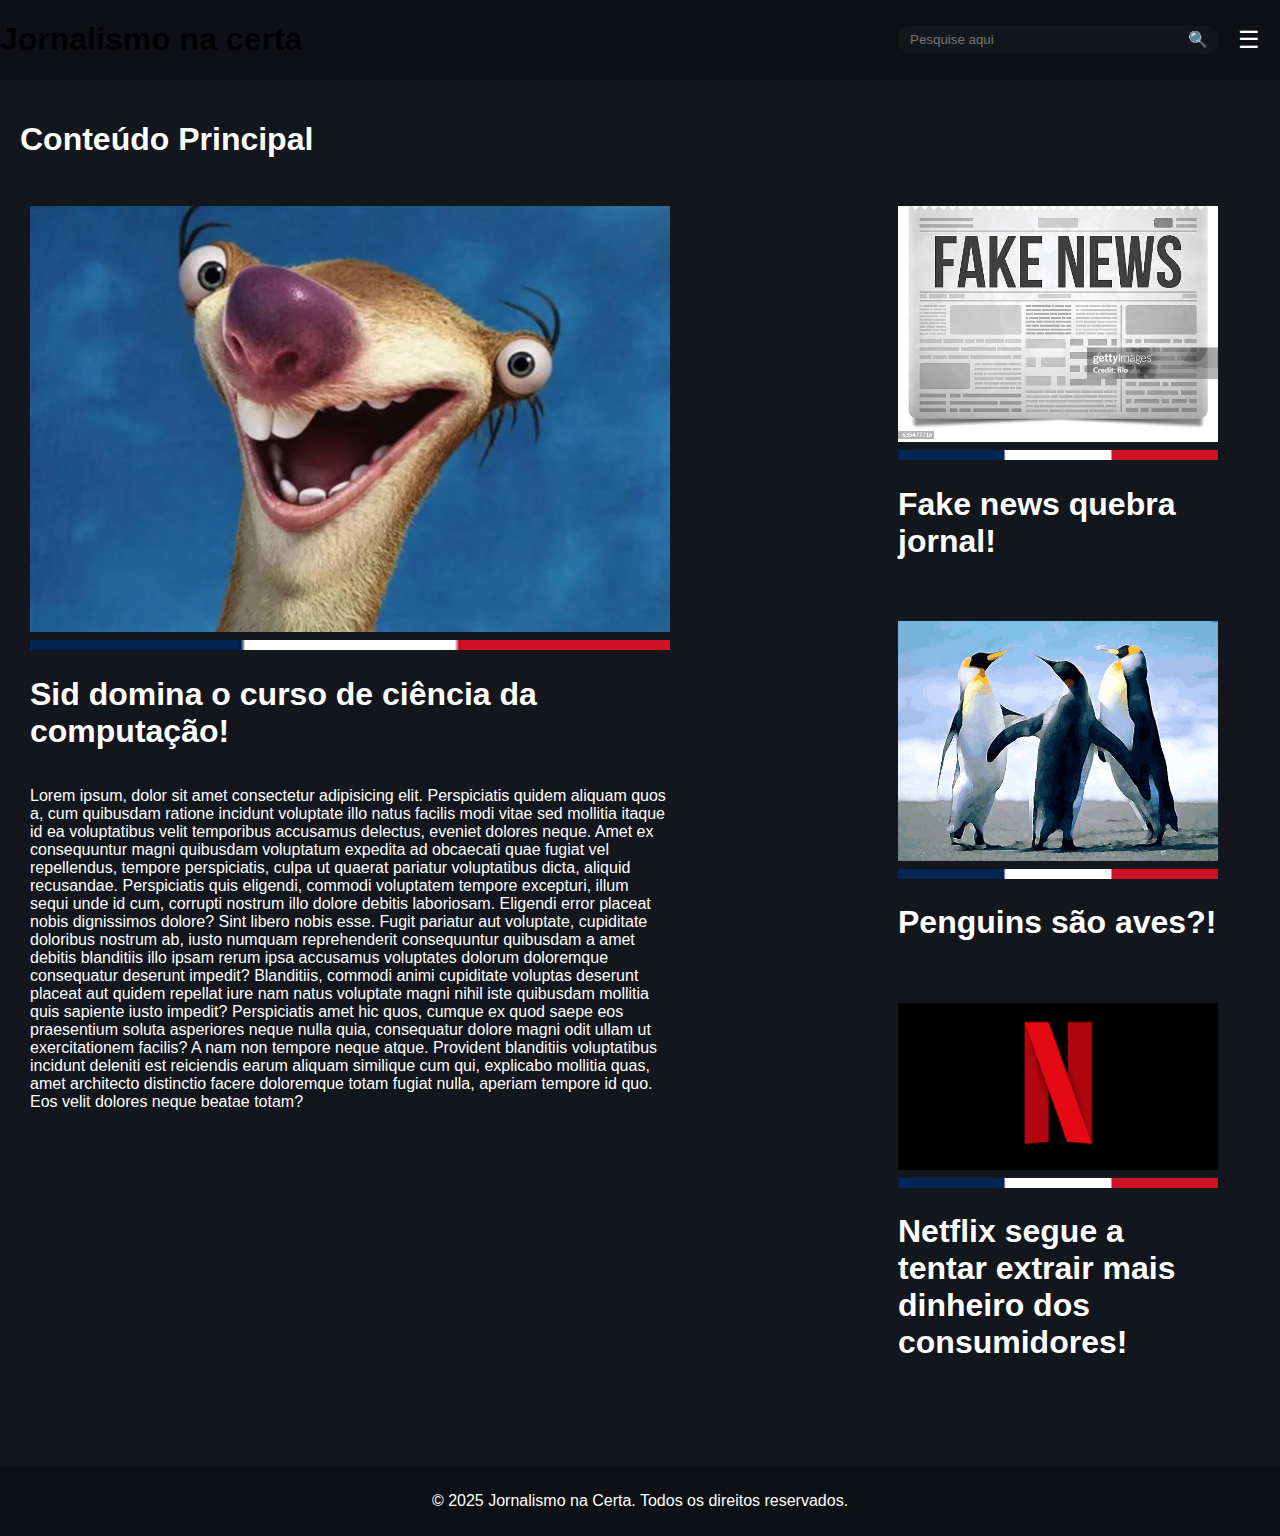
==== index.html @ 42ae0da9 "Add files via upload" ====
<!DOCTYPE html>
<html lang="pt-BR">
<head>
    <meta charset="UTF-8">
    <meta name="viewport" content="width=device-width, initial-scale=1.0">
    <title>Site de Notícias</title>
    <link rel="stylesheet" href="style.css">
</head>
<body class="body">
    <header class="header">
        <h1>Jornalismo na certa</h1>
        <div class="barra-de-busca">
            <input type="text" placeholder="Pesquise aqui">
            <span class="icone-de-busca">🔍</span>
        </div>
        <div class="icone-menu" onclick="toggleMenu()">
            ☰
        </div>
    </header>
    <aside id="sidebar" class="sidebar">
        <nav class="nav-bar">
            <ul class="nav-list">
                <li class="nav-link">
                    <a class="nav-item" href="#">Home</a>
                </li>
                <li class="nav-link">
                    <a class="nav-item" href="#">Em Alta</a>
                </li>
                <li class="nav-link">
                    <a class="nav-item" href="#">Política</a>
                </li>
                <li class="nav-link">
                    <a  class="nav-item"href="#">Entretenimento</a>
                </li>
                <li class="nav-link">
                    <a class="nav-item" href="#">Segurança</a>
                </li>
                <li class="nav-link">
                    <a class="nav-item" href="#">Nacional</a>
                </li>
            </ul>
        </nav>
    </aside>
    <main>
        <h1>Conteúdo Principal</h1>
            <div class="news-section">
                <div class="breaking">
                    <ul class="news-letter">
                        <li>
                            <!-- Notícia Principal -->
                            <a class="news-link" href="news-folder/sid.html">
                                <div class="news1"><img class="big-heading" src="assets/a-era-do-gelo.png" alt="FakeNewsImg1"></div>
                                <div class="bar1"><img class="big-french" src="assets/frenchBarLol.png" alt="TotallyNotTheFrenchFlagLOL"></div>
                                <h1 class="news-body">Sid domina o curso de ciência da computação!</h1>
                                <p display=block class="news-text">Lorem ipsum, dolor sit amet consectetur adipisicing elit. Perspiciatis quidem aliquam quos a, cum quibusdam ratione incidunt voluptate illo natus facilis modi vitae sed mollitia itaque id ea voluptatibus velit temporibus accusamus delectus, eveniet dolores neque. Amet ex consequuntur magni quibusdam voluptatum expedita ad obcaecati quae fugiat vel repellendus, tempore perspiciatis, culpa ut quaerat pariatur voluptatibus dicta, aliquid recusandae. Perspiciatis quis eligendi, commodi voluptatem tempore excepturi, illum sequi unde id cum, corrupti nostrum illo dolore debitis laboriosam. Eligendi error placeat nobis dignissimos dolore? Sint libero nobis esse. Fugit pariatur aut voluptate, cupiditate doloribus nostrum ab, iusto numquam reprehenderit consequuntur quibusdam a amet debitis blanditiis illo ipsam rerum ipsa accusamus voluptates dolorum doloremque consequatur deserunt impedit? Blanditiis, commodi animi cupiditate voluptas deserunt placeat aut quidem repellat iure nam natus voluptate magni nihil iste quibusdam mollitia quis sapiente iusto impedit? Perspiciatis amet hic quos, cumque ex quod saepe eos praesentium soluta asperiores neque nulla quia, consequatur dolore magni odit ullam ut exercitationem facilis? A nam non tempore neque atque. Provident blanditiis voluptatibus incidunt deleniti est reiciendis earum aliquam similique cum qui, explicabo mollitia quas, amet architecto distinctio facere doloremque totam fugiat nulla, aperiam tempore id quo. Eos velit dolores neque beatae totam?</p>
                            </a>
                        </li>
                    </ul>
                </div>
        
                <div class="small-news-container">
                    <ul class="news-letter">
                        <li class="news-cell">
                            <!-- Notícia 1 -->
                            <a class="news-link" href="news-folder/fakeNews.html">
                                <div class="news1"><img class="small-heading" src="assets/News1.jpg" alt="FakeNewsImg1"></div>
                                <div class="bar1"><img class="small-french" src="assets/frenchBarLol.png" alt="TotallyNotTheFrenchFlagLOL"></div>
                                <h1 class="news-body">Fake news quebra jornal!</h1>
                            </a>
                        </li>
                        <li class="news-cell">
                            <!-- Notícia 2 -->
                            <a class="news-link" href="news-folder/penguins.html">
                                <div class="news1"><img class="small-heading" src="assets/penguin.png" alt="FakeNewsImg1"></div>
                                <div class="bar1"><img class="small-french" src="assets/frenchBarLol.png" alt="TotallyNotTheFrenchFlagLOL"></div>
                                <h1 class="news-body">Penguins são aves?!</h1>
                            </a>
                        </li>
                        <li class="news-cell">
                            <!-- Notícia 3 -->
                            <a class="news-link" href="news-folder/netflix.html">
                                <div class="news1"><img class="small-heading" src="assets/images.png" alt="FakeNewsImg1"></div>
                                <div class="bar1"><img  class="small-french" src="assets/frenchBarLol.png" alt="TotallyNotTheFrenchFlagLOL"></div>
                                <h1 class="news-body">Netflix segue a tentar extrair mais dinheiro dos consumidores!</h1>
                            </a>
                        </li>
                    </ul>
                </div>
            </div>
    </main>
    <footer class="footer">
        <p>© 2025 Jornalismo na Certa. Todos os direitos reservados.</p>
    </footer>
    <script>
        function toggleMenu() {
            const sidebar = document.getElementById('sidebar');
            sidebar.classList.toggle('active');
        }
        document.addEventListener('click', function(event) {
            const sidebar = document.getElementById('sidebar');
            const menuIcon = document.querySelector('.icone-menu');

            if (!sidebar.contains(event.target) && !menuIcon.contains(event.target)) {
                sidebar.classList.remove('active');
            }
        });
    </script>
</body>
</html>
---- style.css ----
:root {
    --main-color: #14161E;
    --secondary-color: #0F1016;
    --terciary-color: #12141f;
    --color-light: #88C0D0;
    --small-size: 33.33%;
    --large-size: 66.66%;
}


body {
    display: flex;
    flex-direction: column;
    min-height: 100vh;
    margin: 0;
    padding: 0;
    box-sizing: border-box;
    background-color: var(--main-color);
    font-family: Arial, sans-serif;
}

.header {
    display: flex;
    justify-content: flex;
    align-items: center;
    background-color: var(--secondary-color);
}

.barra-de-busca {
    display: flex;
    align-items: right;
    margin-left: auto;
    background-color: var(--main-color);
    border-radius: 20px;
    padding: 5px 10px;
    width: 300px;
}


.news-section {
    display: flex;
    justify-content: space-between;
}


.small-news-container {
    display: flex;
    flex-direction: column;
    width: 30%;
}

.news-letter {
    display: flex;
    flex-direction: column;
    justify-content: flex-start;
    list-style: none;
    padding: 0;
    position: relative;
    z-index: 1;
}

.news-cell {
    width: inherit;
    box-sizing: border-box;
    padding: 10px;
    margin-bottom: 20px;
    flex-direction: column;
}

.breaking {
    width: var(--large-size);
    box-sizing: border-box;
    padding: 10px;
    margin-bottom: 20px;
}

.news-link {
    flex-direction: column;
    text-decoration: none;
    display: flex;
    color: inherit;
}

.news-cell .news-body {
    max-width: 25vw
}

.news-cell .news-text {
    max-width: 25vw
}

.breaking .news-body {
    max-width: 50vw
}

.breaking .news-text {
    max-width: 50vw
    
}

.small-heading {
    width: 250px;
    width: 25vw;
}

.small-french {
    width: 25vw;
    height: 10px;
}

.news-letter .breaking {
    width: var(--large-size);
    box-sizing: border-box;
    padding: 10px;
    margin-bottom: 20px; 
    flex-direction: column;
}

.big-heading {
    width: 50vw;
}

.big-french {
    width: 50vw;
    height: 10px;
}


.barra-de-busca input {
    background: none;
    border: none;
    outline: none;
    color: white;
    width: 100%;
    padding-right: 5px;
}

.barra-de-busca .icone-de-busca {
    margin-left: 8px;
    color: white;
}

.icone-menu {
    margin-right: 20px;
    margin-left: 20px;
    font-size: 24px;
    color: white;
    cursor: pointer;
}

.footer {
    margin-top: auto; /* Pushes the footer to the bottom of the page */
    background-color: #f1f1f1; /* Background color */
    text-align: center; /* Center the text */
    padding: 10px 0; /* Padding for spacing */
}

.sidebar {
    position: fixed;
    top: 0;
    left: -300px;
    height: 100%;
    width: 300px;
    background-color: var(--terciary-color);
    overflow-y: auto;
    transition: all 0.3s;
    padding-top: 20px;
    z-index: 1000;
}

.sidebar.active {
    left: 0;
}

.sidebar .nav-bar .nav-list {
    list-style: none;
    padding: 0;
}

.sidebar .nav-bar .nav-list .nav-link .nav-item {
    text-decoration: none;
    color: white;
    font-size: 18px;
    display: block;
    transition: color 0.3s;
    padding: 15px;
}

.sidebar .nav-bar .nav-list .nav-link .nav-item:hover {
    color: var(--color-light);
    background-color: var(--secondary-color);
}

main {
    padding: 20px;
    color: white;
}

.footer {
    background-color: var(--secondary-color);
    padding: 10px;
    text-align: center;
    color: white;
}
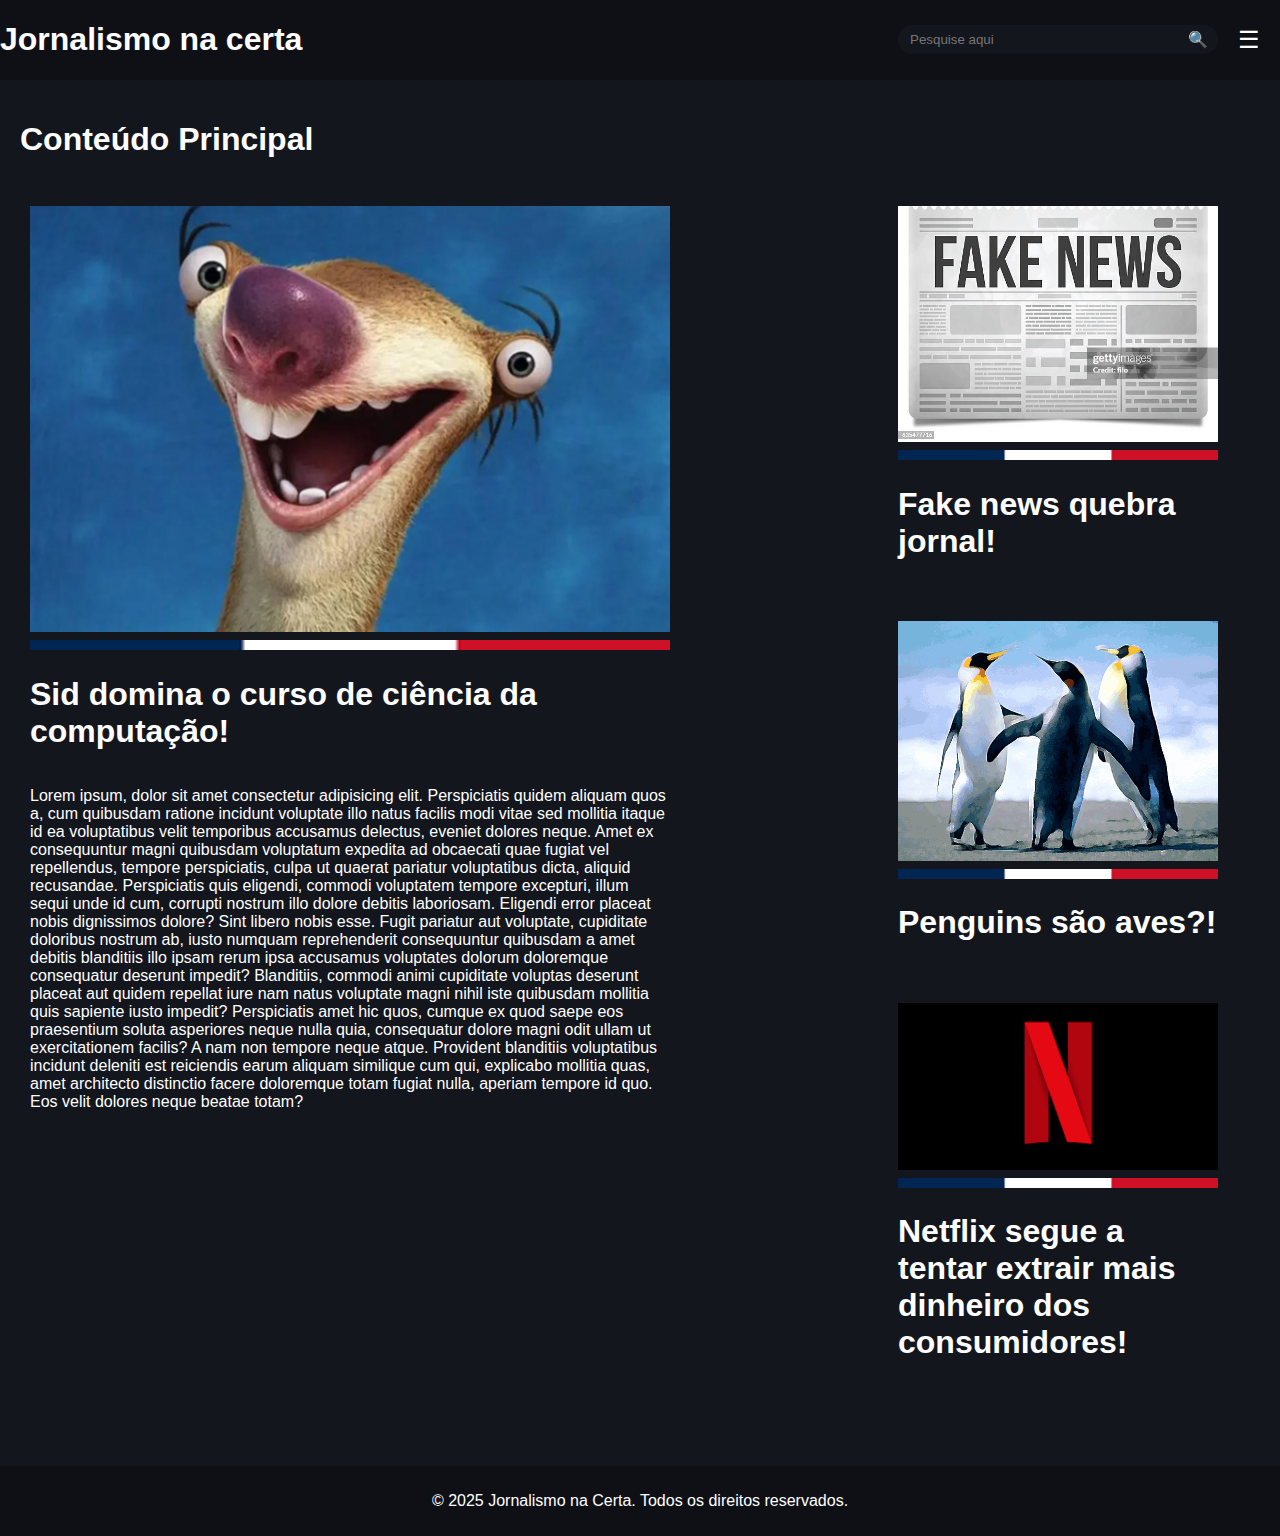
==== commit 0b4e979b: "Update index.html" ====
--- a/index.html
+++ b/index.html
@@ -8,7 +8,7 @@
 </head>
 <body class="body">
     <header class="header">
-        <h1>Jornalismo na certa</h1>
+        <h1 style="color: #FFF">Jornalismo na certa</h1>
         <div class="barra-de-busca">
             <input type="text" placeholder="Pesquise aqui">
             <span class="icone-de-busca">🔍</span>
